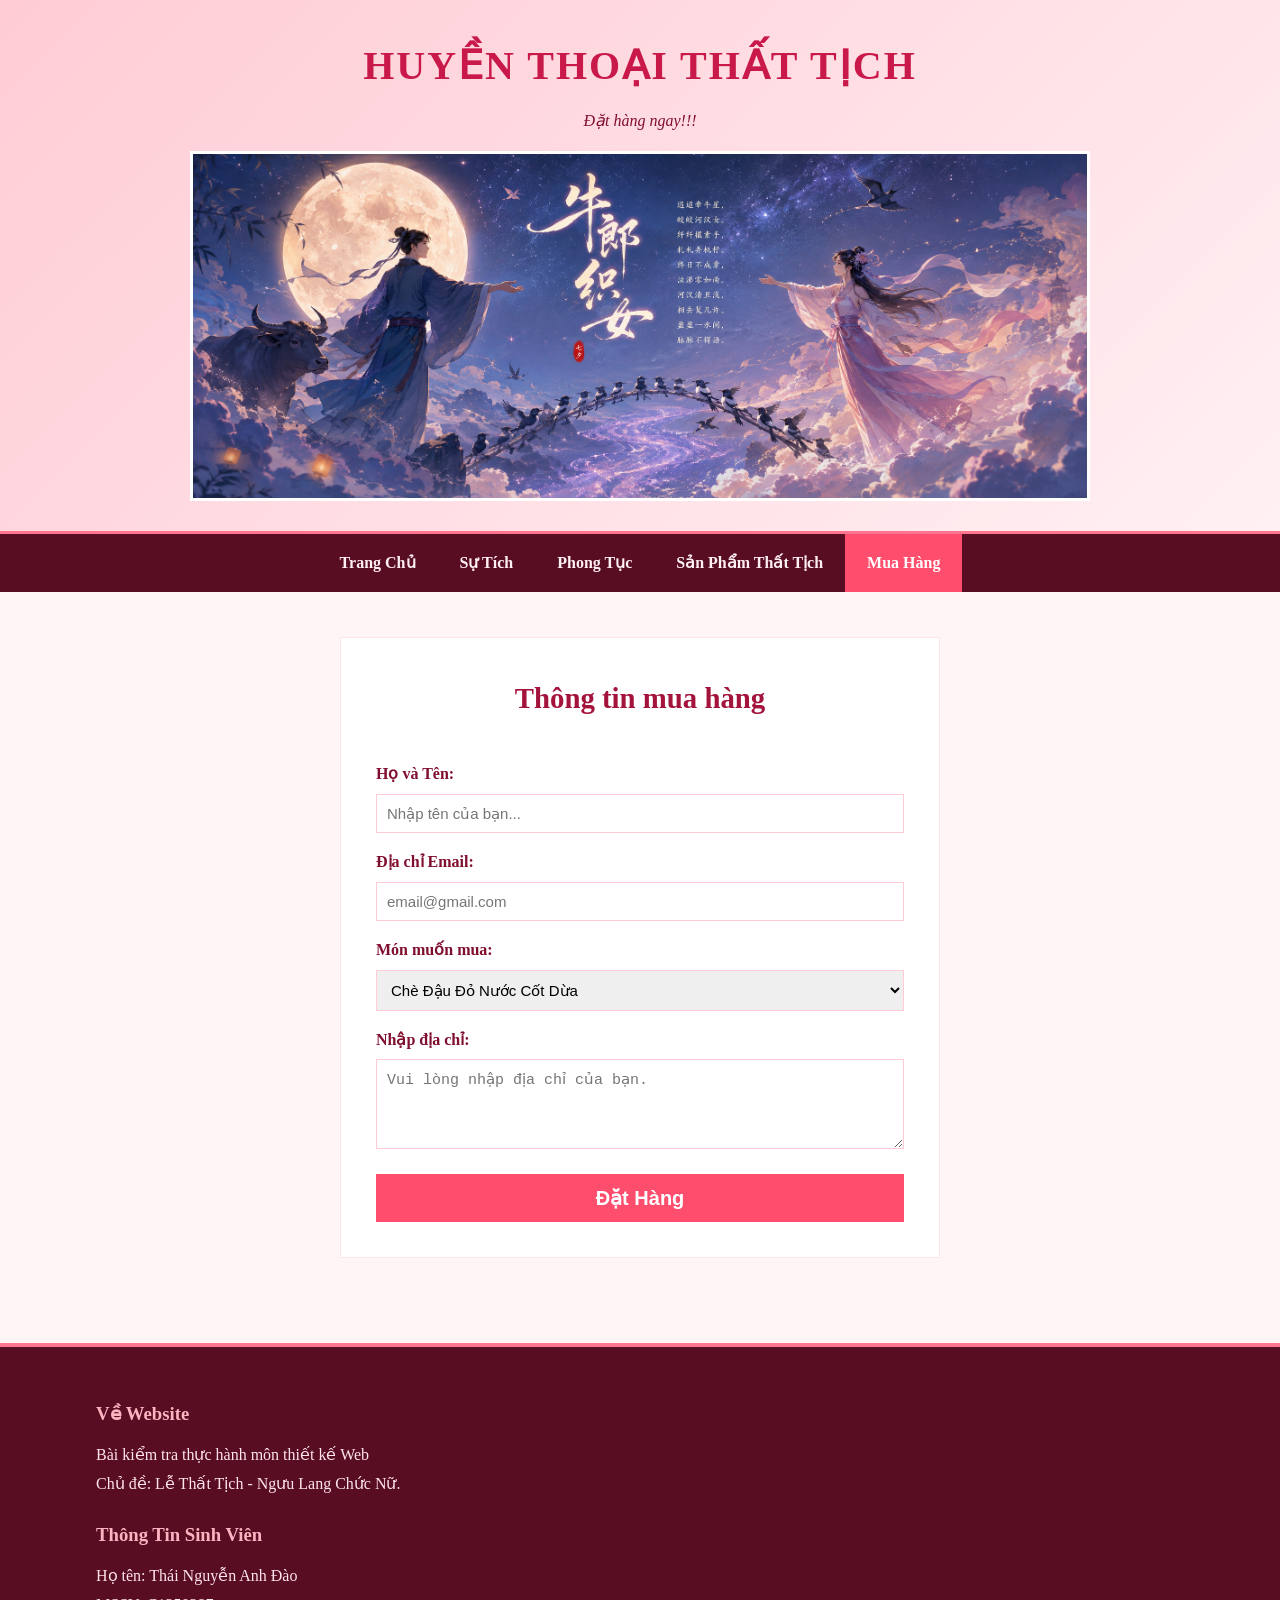
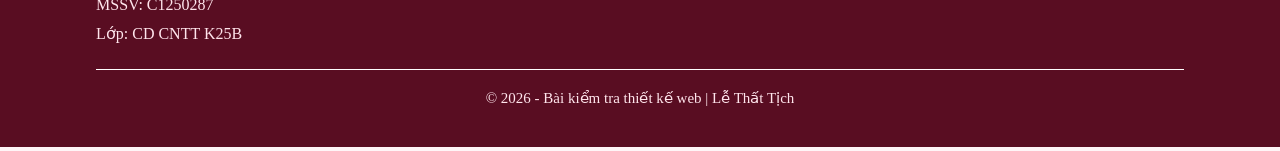
==== webcon/lienhe.html @ 47539c81 "Add files via upload" ====
<!DOCTYPE html>
<html lang="vi">
<head>
    <meta charset="UTF-8">
    <meta name="viewport" content="width=device-width, initial-scale=1.0">
    <title>Gửi Mua Hàng</title>
    <link rel="stylesheet" href="../CSS/1.css">
</head>
<body>

    <header>
        <div class="headertext">
            <h1>HUYỀN THOẠI THẤT TỊCH</h1>
            <p>Đặt hàng ngay!!!</p>
        </div>
        <div class="header1">
            <img src="../images/a1.png" alt="anhthattich" class="headerimg">
        </div>
    </header>

    <nav>
        <ul>
            <li><a href="../index.html">Trang Chủ</a></li>
            <li><a href="sutich.html">Sự Tích</a></li>
            <li><a href="phongtuc.html">Phong Tục</a></li>
            <li><a href="sanpham.html">Sản Phẩm Thất Tịch</a></li>
            <li><a href="lienhe.html" class="active">Mua Hàng</a></li>
        </ul>
    </nav>

    <main class="container">
        <section class="content1 khungform">
            <h2 class="tieude">Thông tin mua hàng</h2>
            <form action="#" method="post">
                <div class="form1">
                    <label for="hoten">Họ và Tên:</label>
                    <input type="text" id="hoten" name="hoten" placeholder="Nhập tên của bạn..." required>
                </div>

                <div class="form1">
                    <label for="email">Địa chỉ Email:</label>
                    <input type="email" id="email" name="email" placeholder="email@gmail.com" required>
                </div>

                <div class="form1">
                    <label for="muahang">Món muốn mua:</label>
                    <select id="muahang" name="muahang">
                        <option value="1">Chè Đậu Đỏ Nước Cốt Dừa</option>
                        <option value="2">Truyện: Ngưu Lang Chức Nữ</option>
                        <option value="3">Vòng Đeo Tay</option>
                        <option value="4">Bánh Nhân Đậu Đỏ</option>
                    </select>
                </div>

                <div class="form1">
                    <label for="noidung">Nhập địa chỉ:</label>
                    <textarea id="noidung" name="noidung" rows="4" placeholder="Vui lòng nhập địa chỉ của bạn."></textarea>
                </div>

                <button type="submit" class="nutgui">Đặt Hàng</button>
            </form>
        </section>
    </main>


    <footer>
        <div class="container">
            <div class="footer1">
                <div>
                    <h3>Về Website</h3>
                    <p>Bài kiểm tra thực hành môn thiết kế Web</p>
                    <p>Chủ đề: Lễ Thất Tịch - Ngưu Lang Chức Nữ.</p>
                </div>
                <div>
                    <h3>Thông Tin Sinh Viên</h3>
                    <p>Họ tên: Thái Nguyễn Anh Đào</p>
                    <p>MSSV: C1250287</p>
                    <p>Lớp: CD CNTT K25B</p>
                </div>
            </div>
            <div class="quyenhan">
                <p>&copy; 2026 - Bài kiểm tra thiết kế web | Lễ Thất Tịch</p>
            </div>
        </div>
    </footer>

</body>
</html>
---- CSS/1.css ----
* {
    margin: 0;
    padding: 0;
    box-sizing: border-box;
}

body {
     font-family: 'Times New Roman', Times, serif;
    line-height: 1.8;
    color: #4a4a4a;
    background-color: #fff5f7;
}

.container {
    width: 85%;
    max-width: 1100px;
    margin: auto;
    padding: 20px 0;
}

header {
    background: linear-gradient(135deg, #ffccd5, #fff0f3);
    text-align: center;
    padding: 30px 20px 20px 20px;
    border-bottom: 3px solid #ff758f;
}

.headertext h1 {
    font-size: 40px;
    color: #c9184a; 
    letter-spacing: 2px;
    margin-bottom: 5px;
}

.headertext p {
    font-size: 17 px;
    font-style: italic;
    color: #800f2f;
    margin-bottom: 15px;
}

.header1 {
    margin-top: 10px;
}

.headerimg {
    width: 100%;
    max-width: 900px;
    max-height: 350px;
    object-fit: cover; 
    border: 3px solid #fff;
}

nav {
    background-color: #590d22;
    position: sticky;
    top: 0;
    z-index: 100;
}

nav ul {
    list-style: none;
    display: flex;
    justify-content: center;
}

nav ul li a {
    display: block;
    color: #fff0f3;
    text-decoration: none;
    padding: 15px 22px;
    font-weight: bold; 
}

nav ul li a:hover,
nav ul li a.active {
    background-color: #ff4d6d;
    color: #ffffff;
}

.content1 {
    background: #ffffff;
    padding: 35px; 
    margin: 25px auto;
    border: 1px solid #ffe5ec;
}

.tieude {
    text-align: center;
    color: #a4133c;
    font-size: 1.8rem;
    margin-bottom: 25px;
    position: relative;
    padding-bottom: 10px;
}

.tieude {
    text-align: center;
    color: #a4133c;
    font-size: 1.8rem;
    margin-bottom: 25px;
}

.thongtin {
    margin-bottom: 25px;
    text-align: justify;
}

.thongtin h3 {
    color: #c9184a;
    margin-bottom: 8px;
}

.thongtin p {
    margin-bottom: 12px;
}

.khungtho {
    background: #ffe5ec;
    border-left: 5px solid #ff4d6d;
    padding: 18px;
    margin: 20px 0;
    font-style: italic;
    text-align: center;
    color: #590d22;
}

.video1 {
    width: 100%;
    max-width: 480px;
    margin: 20px auto;
    text-align: center;
}

.video1 img {
    width: 100%;
    height: auto; 
    border: 2px solid #ffccd5; 
}


.danhsachsanpham {
    display: flex; 
    gap: 20px;
    margin-top: 20px;
}

.themon {
    background: #ffffff;
    border: 1px solid #ffccd5; 
    text-align: center;
}

.themon img {
    width: 100%;
    height: 180px;
    object-fit: cover;
}

.themonbody {
    padding: 15px;
}

.themonbody h3 {
    color: #c9184a;
    margin-bottom: 5px;
    font-size: 17 px;
}

.giamon {
    color: #ff4d6d;
    font-weight: bold;
    font-size: 17 px;
    margin: 8px 0;
}

.nutmua {
    display: inline-block;
    padding: 8px 18px;
    background-color: #ff4d6d;
    color: #fff;
    text-decoration: none; 
    font-size: 20px;
    font-weight: bold; 
}

.nutmua:hover {
    background-color: #c9184a;
} 

.khungform {
    max-width: 600px; 
}

.form1 {
    margin-bottom: 15px;
}

.form1 label {
    display: block;
    font-weight: bold;
    color: #800f2f;
    margin-bottom: 5px;
}

.form1 input,
.form1 textarea,
.form1 select {
    width: 100%;
    padding: 10px;
    border: 1px solid #ffccd5; 
    font-size: 15px;
    outline: 0;
}

.form1 input:focus,
.form1 textarea:focus,
.form1 select:focus {
    border-color: #ff4d6d;
}

.nutgui {
    display: block;
    width: 100%;
    padding: 12px;
    background-color: #ff4d6d;
    color: #fff;
    border: 0; 
    font-size: 20px;
    font-weight: bold; 
}

.nutgui:hover {
    background-color: #c9184a;
}

footer {
    background-color: #590d22;
    color: #ffe5ec;
    padding: 30px 0 15px 0;
    border-top: 4px solid #ff758f;
    margin-top: 40px;
}

.footer1 {
    display: grid;
     gap: 20px;
}

.footer1 h3 {
    color: #ffb3c1;
    margin-bottom: 10px;
}

.quyenhan {
    text-align: center;
    border-top: 1px solid  #FFFFFF;
    padding-top: 15px;
    margin-top: 20px;
    font-size: 15px;
}
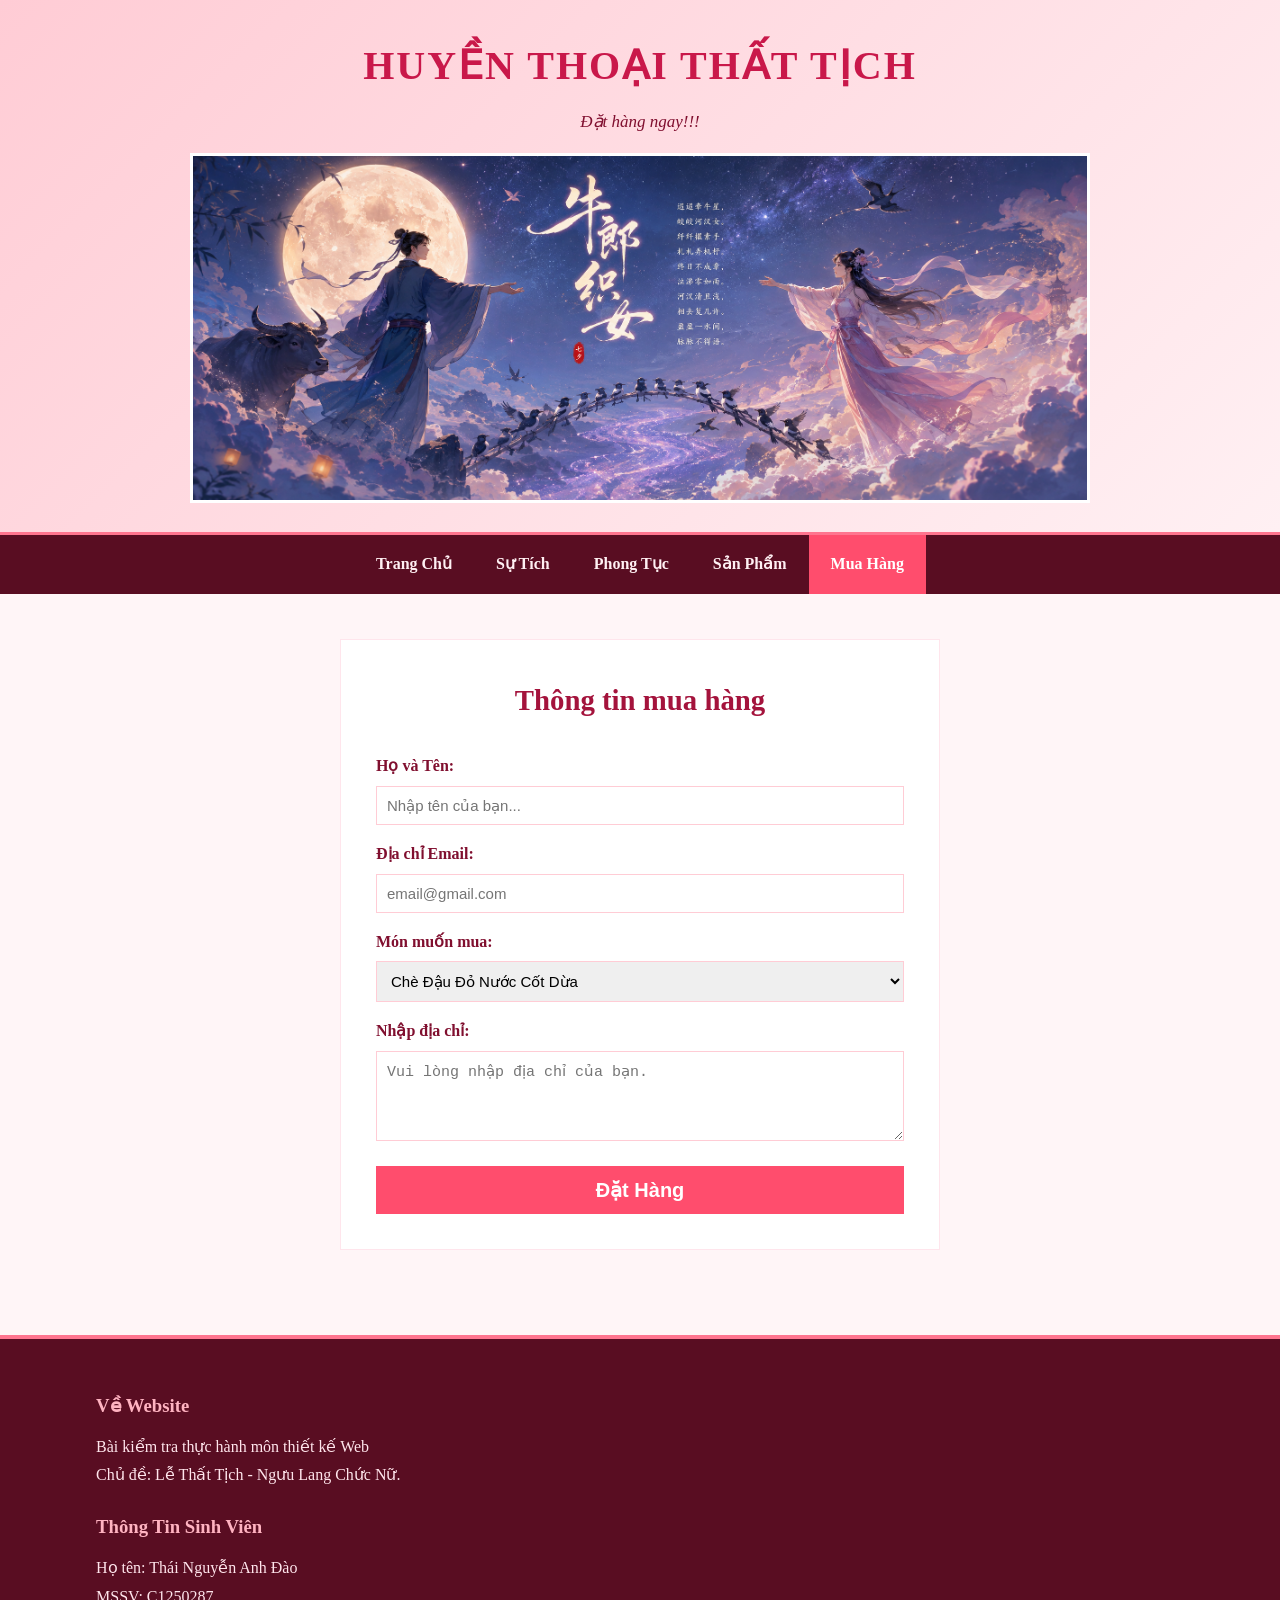
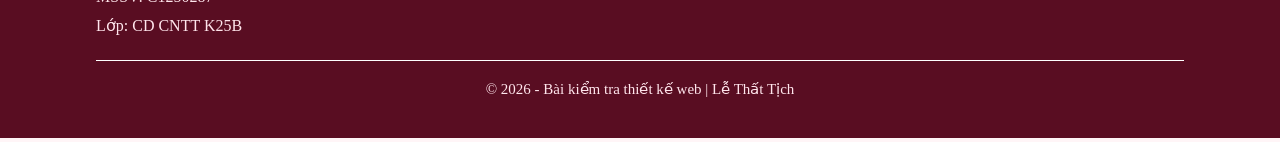
==== commit 8506e80c: "Add files via upload" ====
--- a/webcon/lienhe.html
+++ b/webcon/lienhe.html
@@ -18,16 +18,15 @@
         </div>
     </header>
 
-    <nav>
+<nav>
         <ul>
-            <li><a href="../index.html">Trang Chủ</a></li>
-            <li><a href="sutich.html">Sự Tích</a></li>
-            <li><a href="phongtuc.html">Phong Tục</a></li>
-            <li><a href="sanpham.html">Sản Phẩm Thất Tịch</a></li>
-            <li><a href="lienhe.html" class="active">Mua Hàng</a></li>
+            <li><a href="../index.html" target="_blank">Trang Chủ</a></li>
+            <li><a href="sutich.html" target="_blank">Sự Tích</a></li>
+            <li><a href="phongtuc.html" target="_blank">Phong Tục</a></li>
+            <li><a href="sanpham.html" target="_blank">Sản Phẩm</a></li>
+            <li><a href="lienhe.html" target="_blank" class="active">Mua Hàng</a></li>
         </ul>
     </nav>
-
     <main class="container">
         <section class="content1 khungform">
             <h2 class="tieude">Thông tin mua hàng</h2>
--- a/CSS/1.css
+++ b/CSS/1.css
@@ -5,7 +5,7 @@
 }
 
 body {
-     font-family: 'Times New Roman', Times, serif;
+    font-family: 'Times New Roman', Times, serif;
     line-height: 1.8;
     color: #4a4a4a;
     background-color: #fff5f7;
@@ -33,7 +33,7 @@
 }
 
 .headertext p {
-    font-size: 17 px;
+    font-size: 17px;
     font-style: italic;
     color: #800f2f;
     margin-bottom: 15px;
@@ -90,15 +90,6 @@
     color: #a4133c;
     font-size: 1.8rem;
     margin-bottom: 25px;
-    position: relative;
-    padding-bottom: 10px;
-}
-
-.tieude {
-    text-align: center;
-    color: #a4133c;
-    font-size: 1.8rem;
-    margin-bottom: 25px;
 }
 
 .thongtin {
@@ -135,9 +126,8 @@
 .video1 img {
     width: 100%;
     height: auto; 
-    border: 2px solid #ffccd5; 
-}
-
+    border: 2px solid #ffccd5;
+}
 
 .danhsachsanpham {
     display: flex; 
@@ -146,9 +136,19 @@
 }
 
 .themon {
+    width: 23%;
     background: #ffffff;
     border: 1px solid #ffccd5; 
     text-align: center;
+    display: flex;
+    flex-direction: column;
+    justify-content: space-between;
+    transition: 0.3s; 
+}
+
+.themon:hover {
+    transform: scale(1.03); 
+    box-shadow: 0 4px 10px rgba(201, 24, 74, 0.15); 
 }
 
 .themon img {
@@ -159,18 +159,22 @@
 
 .themonbody {
     padding: 15px;
+    display: flex;
+    flex-direction: column;
+    flex-grow: 1;
+    justify-content: space-between;
 }
 
 .themonbody h3 {
     color: #c9184a;
     margin-bottom: 5px;
-    font-size: 17 px;
+    font-size: 17px;
 }
 
 .giamon {
     color: #ff4d6d;
     font-weight: bold;
-    font-size: 17 px;
+    font-size: 17px;
     margin: 8px 0;
 }
 
@@ -180,12 +184,14 @@
     background-color: #ff4d6d;
     color: #fff;
     text-decoration: none; 
-    font-size: 20px;
+    font-size: 18px;
     font-weight: bold; 
+    transition: 0.3s;
 }
 
 .nutmua:hover {
     background-color: #c9184a;
+    transform: translateY(-3px);
 } 
 
 .khungform {
@@ -228,10 +234,12 @@
     border: 0; 
     font-size: 20px;
     font-weight: bold; 
+    transition: 0.3s;
 }
 
 .nutgui:hover {
     background-color: #c9184a;
+    transform: translateY(-3px);
 }
 
 footer {
@@ -244,7 +252,7 @@
 
 .footer1 {
     display: grid;
-     gap: 20px;
+    gap: 20px;
 }
 
 .footer1 h3 {
@@ -254,7 +262,7 @@
 
 .quyenhan {
     text-align: center;
-    border-top: 1px solid  #FFFFFF;
+    border-top: 1px solid #FFFFFF;
     padding-top: 15px;
     margin-top: 20px;
     font-size: 15px;
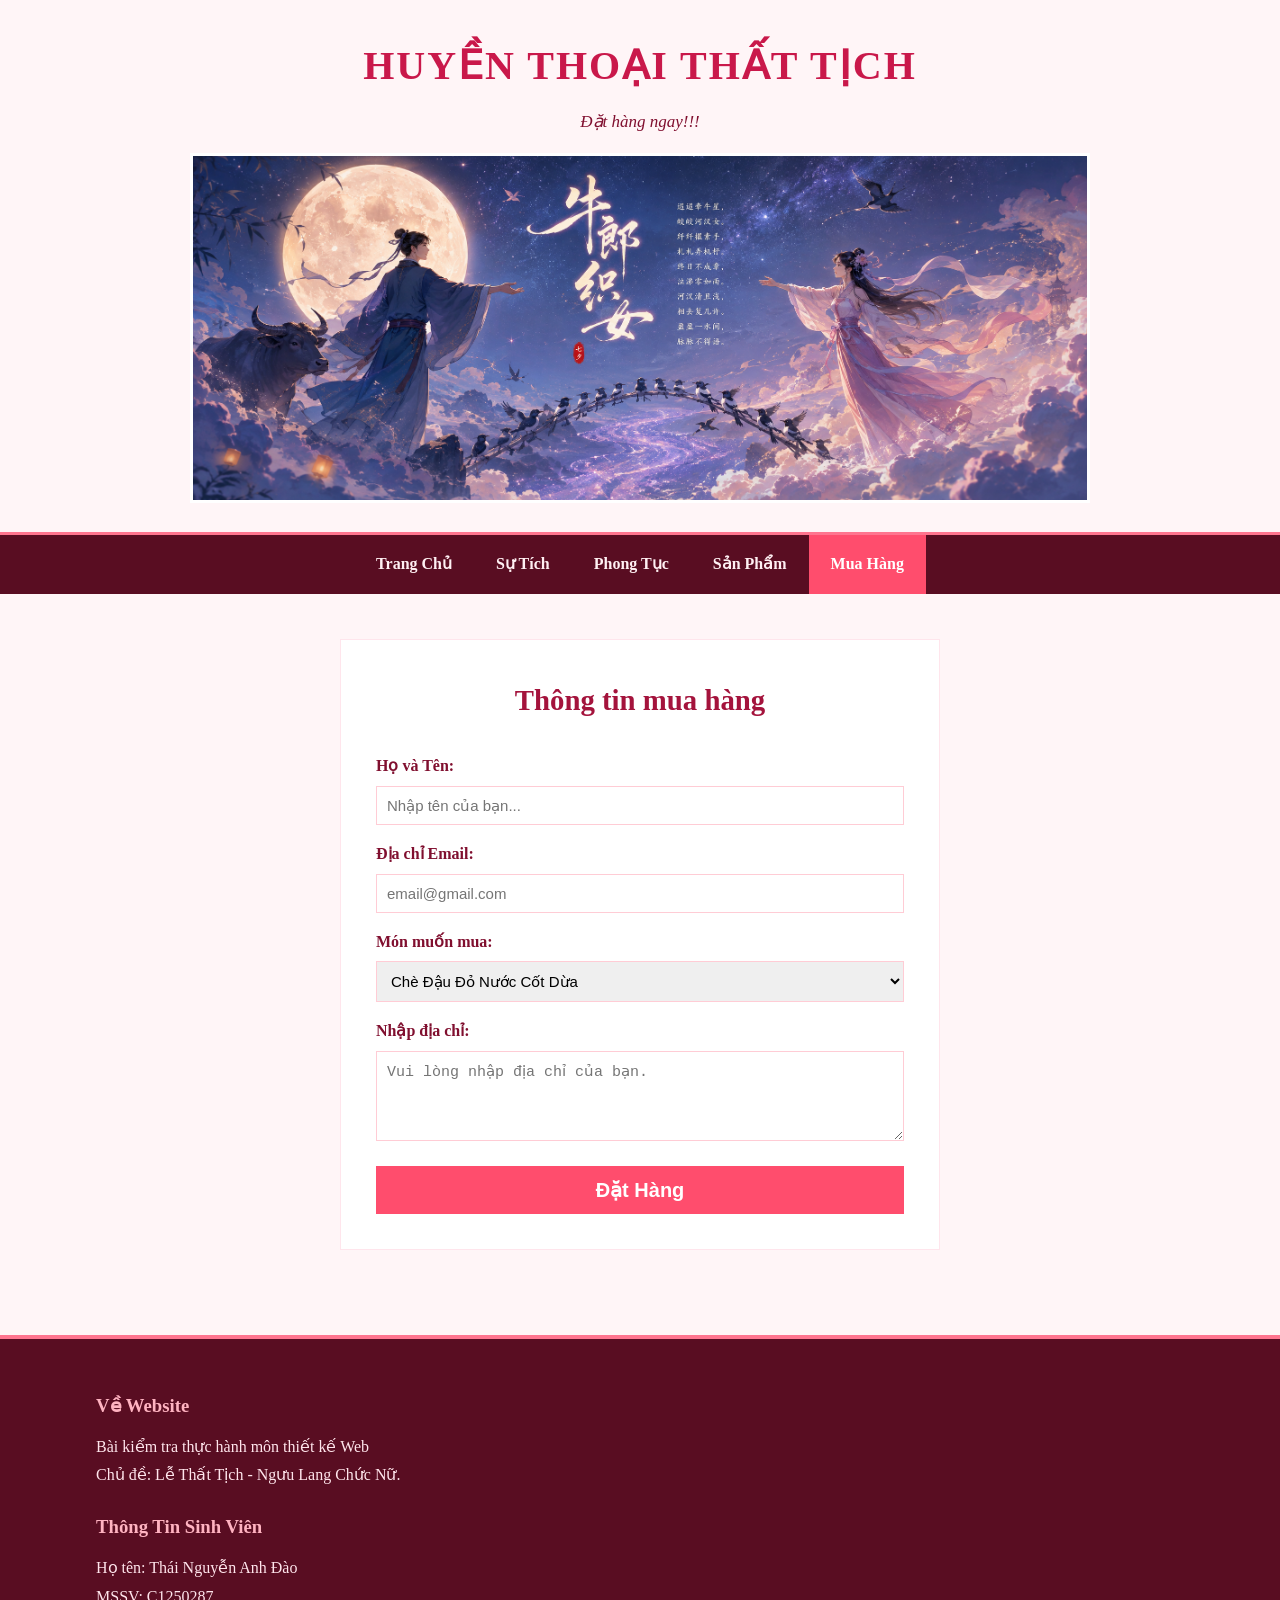
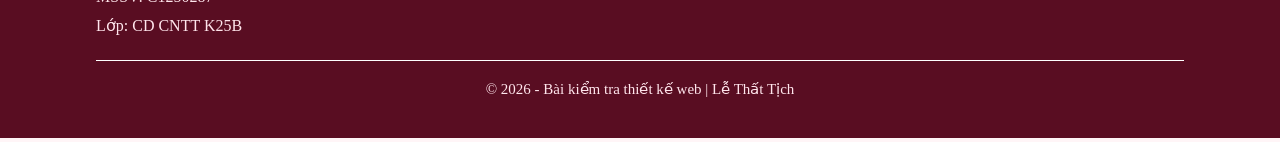
==== commit c8979465: "Update lienhe.html" ====
--- a/webcon/lienhe.html
+++ b/webcon/lienhe.html
@@ -20,7 +20,7 @@
 
 <nav>
         <ul>
-            <li><a href="../index.html" target="_blank">Trang Chủ</a></li>
+            <li><a href="../index.html">Trang Chủ</a></li>
             <li><a href="sutich.html" target="_blank">Sự Tích</a></li>
             <li><a href="phongtuc.html" target="_blank">Phong Tục</a></li>
             <li><a href="sanpham.html" target="_blank">Sản Phẩm</a></li>
@@ -84,4 +84,4 @@
     </footer>
 
 </body>
-</html>+</html>
--- a/CSS/1.css
+++ b/CSS/1.css
@@ -18,8 +18,7 @@
     padding: 20px 0;
 }
 
-header {
-    background: linear-gradient(135deg, #ffccd5, #fff0f3);
+header { 
     text-align: center;
     padding: 30px 20px 20px 20px;
     border-bottom: 3px solid #ff758f;
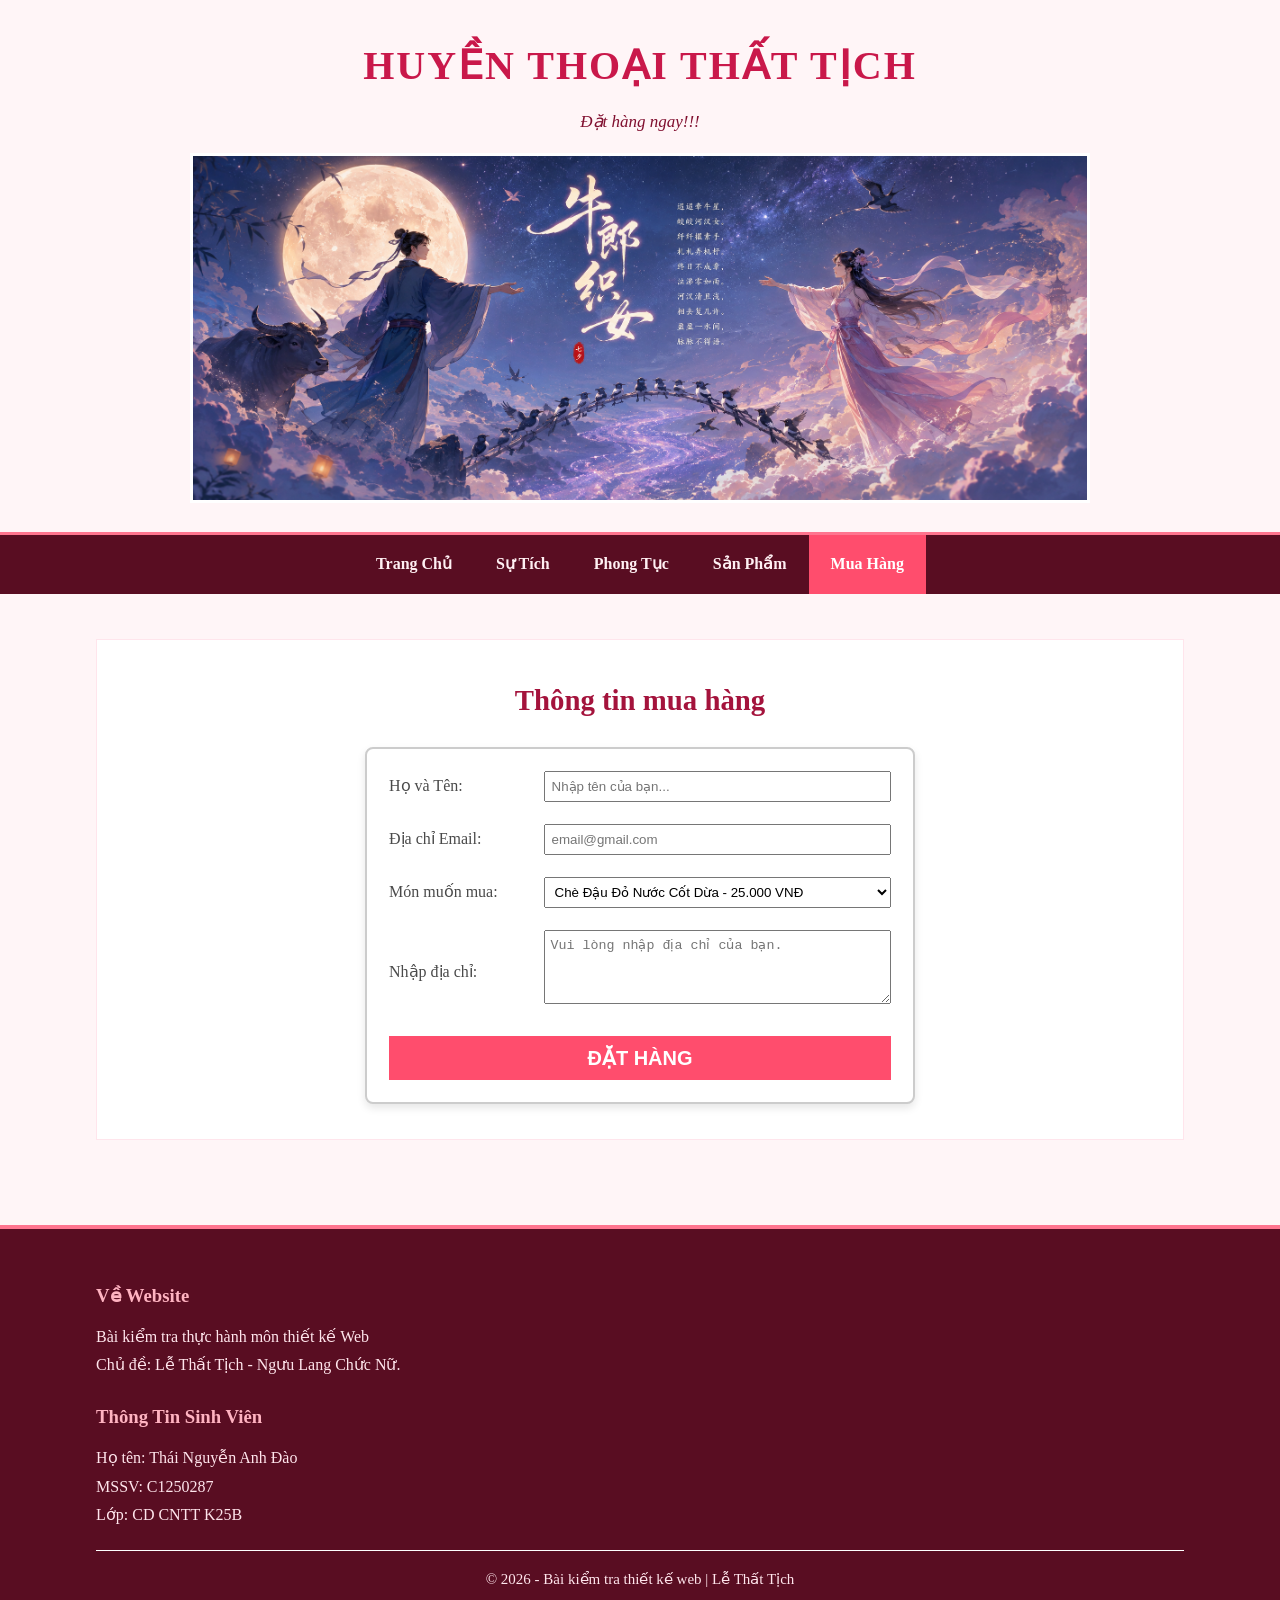
==== commit 93cac30e: "Update lienhe.html" ====
--- a/webcon/lienhe.html
+++ b/webcon/lienhe.html
@@ -5,6 +5,29 @@
     <meta name="viewport" content="width=device-width, initial-scale=1.0">
     <title>Gửi Mua Hàng</title>
     <link rel="stylesheet" href="../CSS/1.css">
+    <style>
+        table {
+            margin: 0 auto;
+            text-align: left;
+            border: 2px solid #ccc;
+            background-color: #fff;
+            width: 550px;
+            padding: 10px;
+            border-radius: 8px;
+            box-shadow: 0 4px 8px rgba(0,0,0,0.1);
+        }
+        table tr td {
+            padding: 10px;
+        }
+        table input[type="text"],
+        table input[type="email"],
+        table select,
+        table textarea {
+            width: 100%;
+            padding: 6px;
+            box-sizing: border-box;
+        }
+    </style>
 </head>
 <body>
 
@@ -18,7 +41,7 @@
         </div>
     </header>
 
-<nav>
+    <nav>
         <ul>
             <li><a href="../index.html">Trang Chủ</a></li>
             <li><a href="sutich.html" target="_blank">Sự Tích</a></li>
@@ -27,40 +50,44 @@
             <li><a href="lienhe.html" target="_blank" class="active">Mua Hàng</a></li>
         </ul>
     </nav>
+
     <main class="container">
-        <section class="content1 khungform">
-            <h2 class="tieude">Thông tin mua hàng</h2>
+        <section class="content1">
+            <h2 class="tieude" style="text-align: center; margin-bottom: 20px;">Thông tin mua hàng</h2>
             <form action="#" method="post">
-                <div class="form1">
-                    <label for="hoten">Họ và Tên:</label>
-                    <input type="text" id="hoten" name="hoten" placeholder="Nhập tên của bạn..." required>
-                </div>
-
-                <div class="form1">
-                    <label for="email">Địa chỉ Email:</label>
-                    <input type="email" id="email" name="email" placeholder="email@gmail.com" required>
-                </div>
-
-                <div class="form1">
-                    <label for="muahang">Món muốn mua:</label>
-                    <select id="muahang" name="muahang">
-                        <option value="1">Chè Đậu Đỏ Nước Cốt Dừa</option>
-                        <option value="2">Truyện: Ngưu Lang Chức Nữ</option>
-                        <option value="3">Vòng Đeo Tay</option>
-                        <option value="4">Bánh Nhân Đậu Đỏ</option>
-                    </select>
-                </div>
-
-                <div class="form1">
-                    <label for="noidung">Nhập địa chỉ:</label>
-                    <textarea id="noidung" name="noidung" rows="4" placeholder="Vui lòng nhập địa chỉ của bạn."></textarea>
-                </div>
-
-                <button type="submit" class="nutgui">Đặt Hàng</button>
+                <table>
+                    <tr>
+                        <td>Họ và Tên:</td>
+                        <td><input type="text" name="hoten" placeholder="Nhập tên của bạn..." required size="25"></td>
+                    </tr>
+                    <tr>
+                        <td>Địa chỉ Email:</td>
+                        <td><input type="email" name="email" placeholder="email@gmail.com" required size="25"></td>
+                    </tr>
+                    <tr>
+                        <td>Món muốn mua:</td>
+                        <td>
+                            <select name="muahang">
+                                <option value="1">Chè Đậu Đỏ Nước Cốt Dừa - 25.000 VNĐ</option>
+                                <option value="2">Truyện: Ngưu Lang Chức Nữ - 16.000 VNĐ</option>
+                                <option value="3">Vòng Đeo Tay - 49.000 VNĐ</option>
+                                <option value="4">Bánh Nhân Đậu Đỏ - 60.000 VNĐ</option>
+                            </select>
+                        </td>
+                    </tr>
+                    <tr>
+                        <td>Nhập địa chỉ:</td>
+                        <td><textarea name="noidung" rows="4" cols="25" placeholder="Vui lòng nhập địa chỉ của bạn."></textarea></td>
+                    </tr>
+                    <tr>
+                        <td colspan="2" style="text-align: center;">
+                            <input type="button" value="ĐẶT HÀNG" class="nutgui" onclick="alert('CẢM ƠN BẠN ĐÃ MUA ỦNG HỘ SẢN PHẨM')" style="padding: 10px 20px; cursor: pointer;">
+                        </td>
+                    </tr>
+                </table>
             </form>
         </section>
     </main>
-
 
     <footer>
         <div class="container">
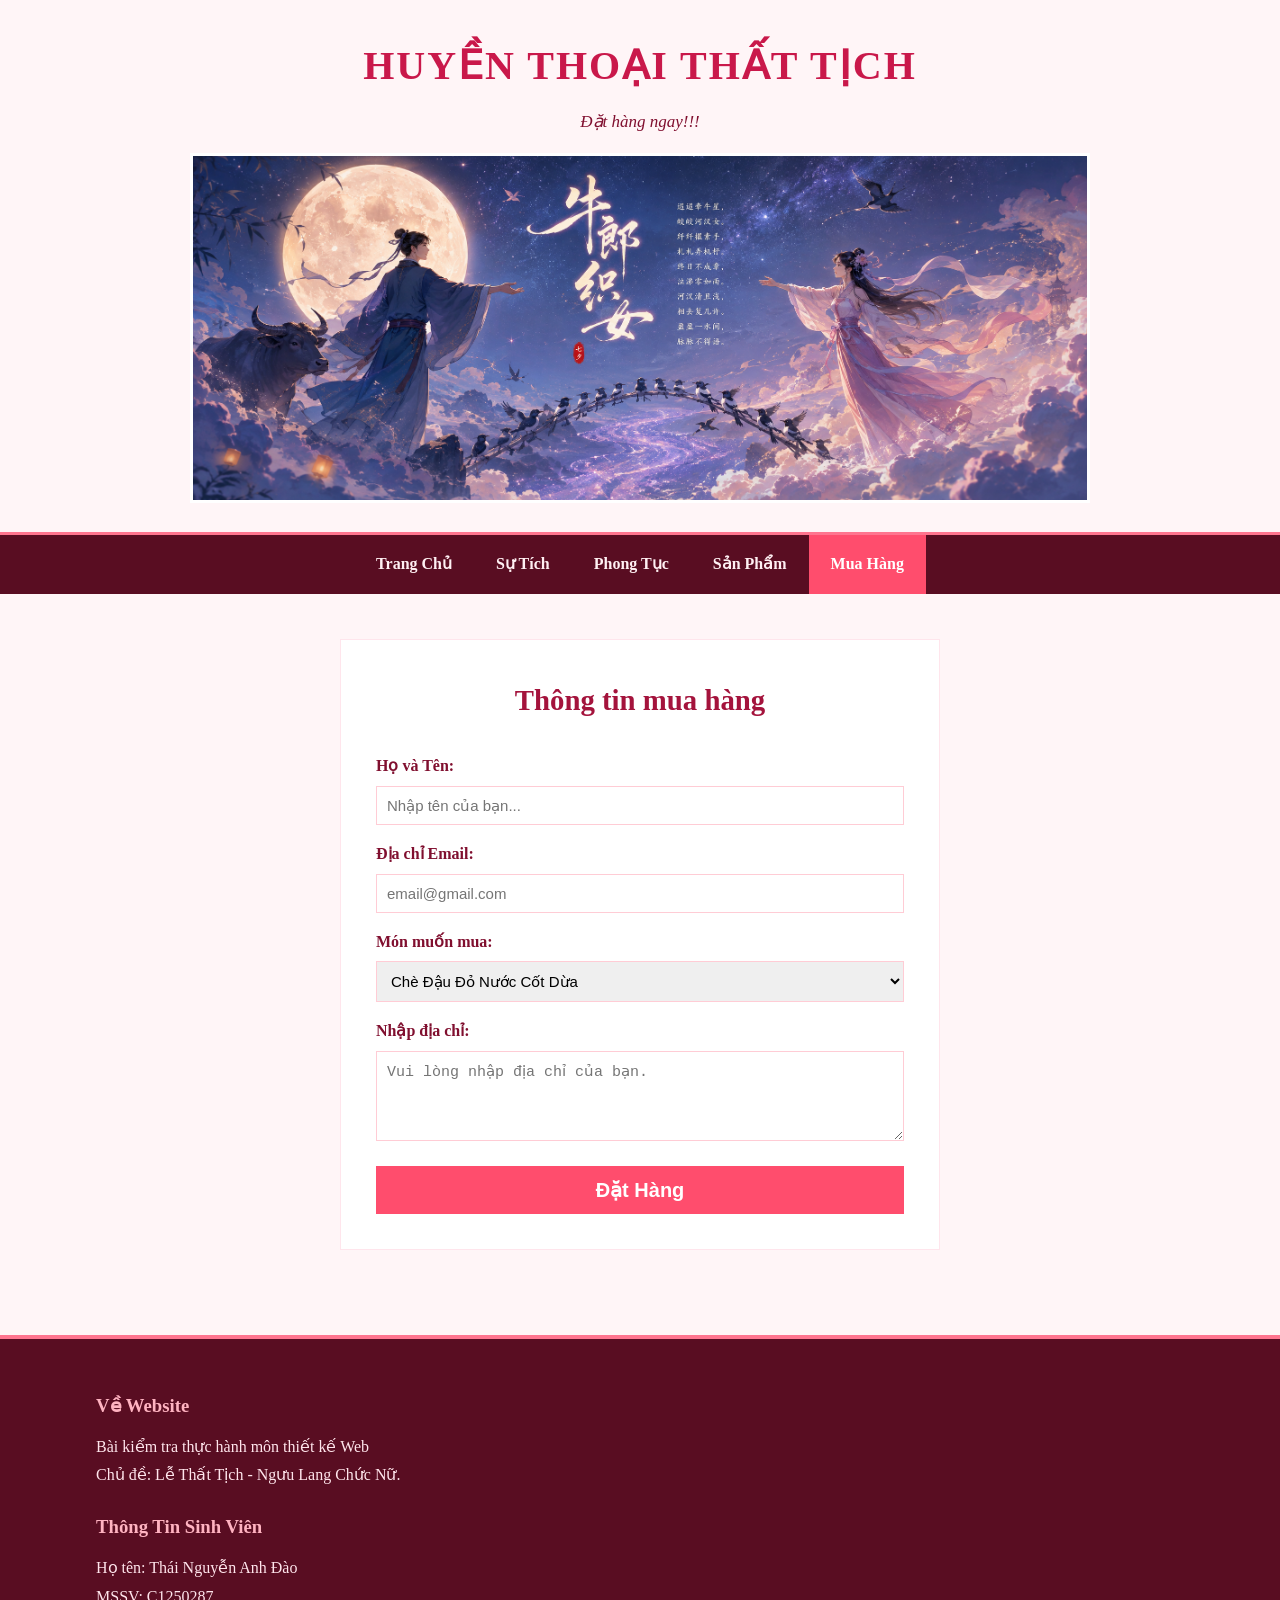
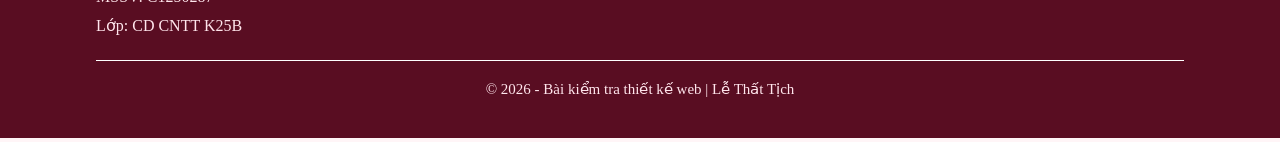
==== commit be3a8d24: "Update lienhe.html" ====
--- a/webcon/lienhe.html
+++ b/webcon/lienhe.html
@@ -5,29 +5,6 @@
     <meta name="viewport" content="width=device-width, initial-scale=1.0">
     <title>Gửi Mua Hàng</title>
     <link rel="stylesheet" href="../CSS/1.css">
-    <style>
-        table {
-            margin: 0 auto;
-            text-align: left;
-            border: 2px solid #ccc;
-            background-color: #fff;
-            width: 550px;
-            padding: 10px;
-            border-radius: 8px;
-            box-shadow: 0 4px 8px rgba(0,0,0,0.1);
-        }
-        table tr td {
-            padding: 10px;
-        }
-        table input[type="text"],
-        table input[type="email"],
-        table select,
-        table textarea {
-            width: 100%;
-            padding: 6px;
-            box-sizing: border-box;
-        }
-    </style>
 </head>
 <body>
 
@@ -41,7 +18,7 @@
         </div>
     </header>
 
-    <nav>
+<nav>
         <ul>
             <li><a href="../index.html">Trang Chủ</a></li>
             <li><a href="sutich.html" target="_blank">Sự Tích</a></li>
@@ -50,44 +27,40 @@
             <li><a href="lienhe.html" target="_blank" class="active">Mua Hàng</a></li>
         </ul>
     </nav>
+    <main class="container">
+        <section class="content1 khungform">
+            <h2 class="tieude">Thông tin mua hàng</h2>
+            <form action="#" method="post">
+                <div class="form1">
+                    <label for="hoten">Họ và Tên:</label>
+                    <input type="text" id="hoten" name="hoten" placeholder="Nhập tên của bạn..." required>
+                </div>
 
-    <main class="container">
-        <section class="content1">
-            <h2 class="tieude" style="text-align: center; margin-bottom: 20px;">Thông tin mua hàng</h2>
-            <form action="#" method="post">
-                <table>
-                    <tr>
-                        <td>Họ và Tên:</td>
-                        <td><input type="text" name="hoten" placeholder="Nhập tên của bạn..." required size="25"></td>
-                    </tr>
-                    <tr>
-                        <td>Địa chỉ Email:</td>
-                        <td><input type="email" name="email" placeholder="email@gmail.com" required size="25"></td>
-                    </tr>
-                    <tr>
-                        <td>Món muốn mua:</td>
-                        <td>
-                            <select name="muahang">
-                                <option value="1">Chè Đậu Đỏ Nước Cốt Dừa - 25.000 VNĐ</option>
-                                <option value="2">Truyện: Ngưu Lang Chức Nữ - 16.000 VNĐ</option>
-                                <option value="3">Vòng Đeo Tay - 49.000 VNĐ</option>
-                                <option value="4">Bánh Nhân Đậu Đỏ - 60.000 VNĐ</option>
-                            </select>
-                        </td>
-                    </tr>
-                    <tr>
-                        <td>Nhập địa chỉ:</td>
-                        <td><textarea name="noidung" rows="4" cols="25" placeholder="Vui lòng nhập địa chỉ của bạn."></textarea></td>
-                    </tr>
-                    <tr>
-                        <td colspan="2" style="text-align: center;">
-                            <input type="button" value="ĐẶT HÀNG" class="nutgui" onclick="alert('CẢM ƠN BẠN ĐÃ MUA ỦNG HỘ SẢN PHẨM')" style="padding: 10px 20px; cursor: pointer;">
-                        </td>
-                    </tr>
-                </table>
+                <div class="form1">
+                    <label for="email">Địa chỉ Email:</label>
+                    <input type="email" id="email" name="email" placeholder="email@gmail.com" required>
+                </div>
+
+                <div class="form1">
+                    <label for="muahang">Món muốn mua:</label>
+                    <select id="muahang" name="muahang">
+                        <option value="1">Chè Đậu Đỏ Nước Cốt Dừa</option>
+                        <option value="2">Truyện: Ngưu Lang Chức Nữ</option>
+                        <option value="3">Vòng Đeo Tay</option>
+                        <option value="4">Bánh Nhân Đậu Đỏ</option>
+                    </select>
+                </div>
+
+                <div class="form1">
+                    <label for="noidung">Nhập địa chỉ:</label>
+                    <textarea id="noidung" name="noidung" rows="4" placeholder="Vui lòng nhập địa chỉ của bạn."></textarea>
+                </div>
+
+                <button type="submit" class="nutgui">Đặt Hàng</button>
             </form>
         </section>
     </main>
+
 
     <footer>
         <div class="container">
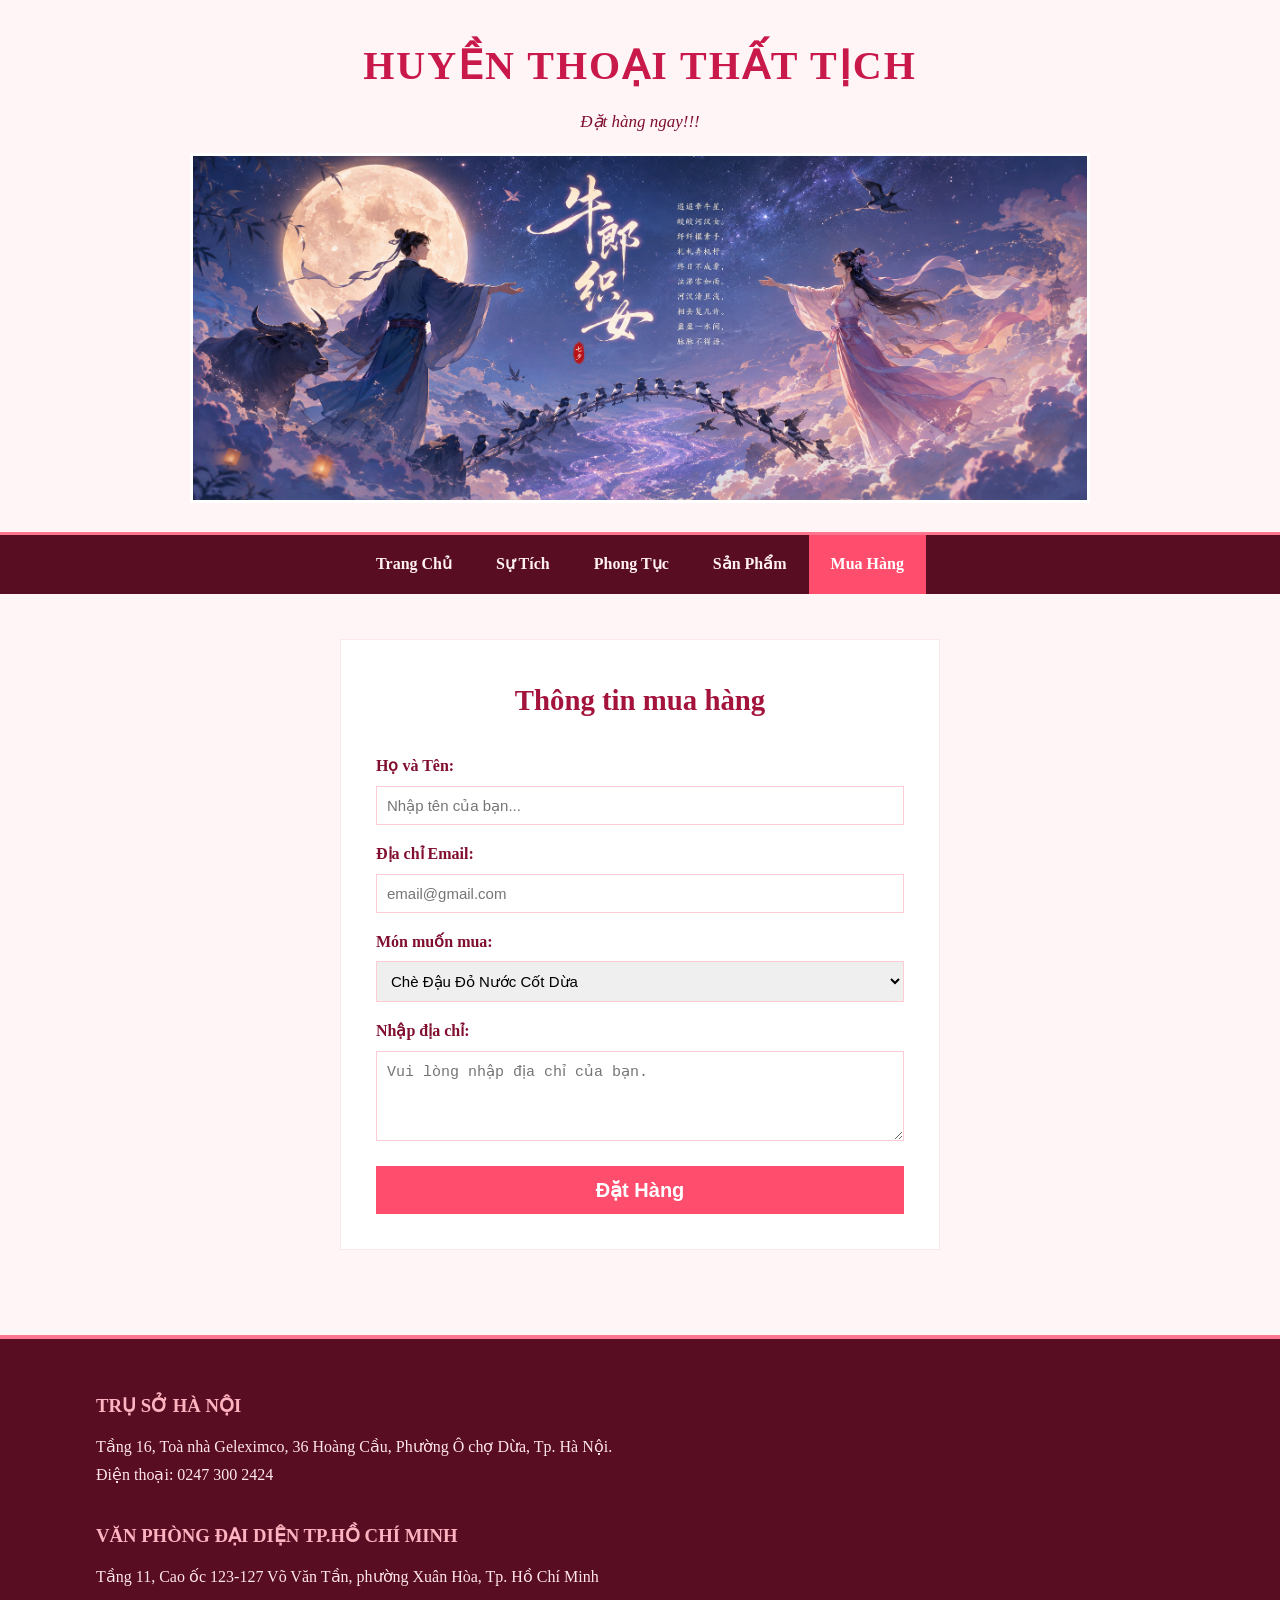
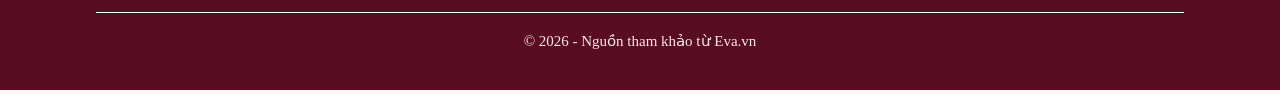
==== commit d1b68156: "Update lienhe.html" ====
--- a/webcon/lienhe.html
+++ b/webcon/lienhe.html
@@ -61,27 +61,25 @@
         </section>
     </main>
 
-
-    <footer>
+ 
+       <footer>
         <div class="container">
             <div class="footer1">
                 <div>
-                    <h3>Về Website</h3>
-                    <p>Bài kiểm tra thực hành môn thiết kế Web</p>
-                    <p>Chủ đề: Lễ Thất Tịch - Ngưu Lang Chức Nữ.</p>
-                </div>
-                <div>
-                    <h3>Thông Tin Sinh Viên</h3>
-                    <p>Họ tên: Thái Nguyễn Anh Đào</p>
-                    <p>MSSV: C1250287</p>
-                    <p>Lớp: CD CNTT K25B</p>
-                </div>
+                    <h3>TRỤ SỞ HÀ NỘI</h3>
+                    <p>Tầng 16, Toà nhà Geleximco, 36 Hoàng Cầu, Phường Ô chợ Dừa, Tp. Hà Nội.</p>
+                    <p>Điện thoại: 0247 300 2424</p>
+                    <br>
+                    <h3>VĂN PHÒNG ĐẠI DIỆN TP.HỒ CHÍ MINH</h3>
+                    <p>Tầng 11, Cao ốc 123-127 Võ Văn Tần, phường Xuân Hòa, Tp. Hồ Chí Minh</p>
+                </div> 
             </div>
             <div class="quyenhan">
-                <p>&copy; 2026 - Bài kiểm tra thiết kế web | Lễ Thất Tịch</p>
+                <p>&copy; 2026 - Nguồn tham khảo từ Eva.vn</p>
             </div>
         </div>
     </footer>
 
+
 </body>
 </html>
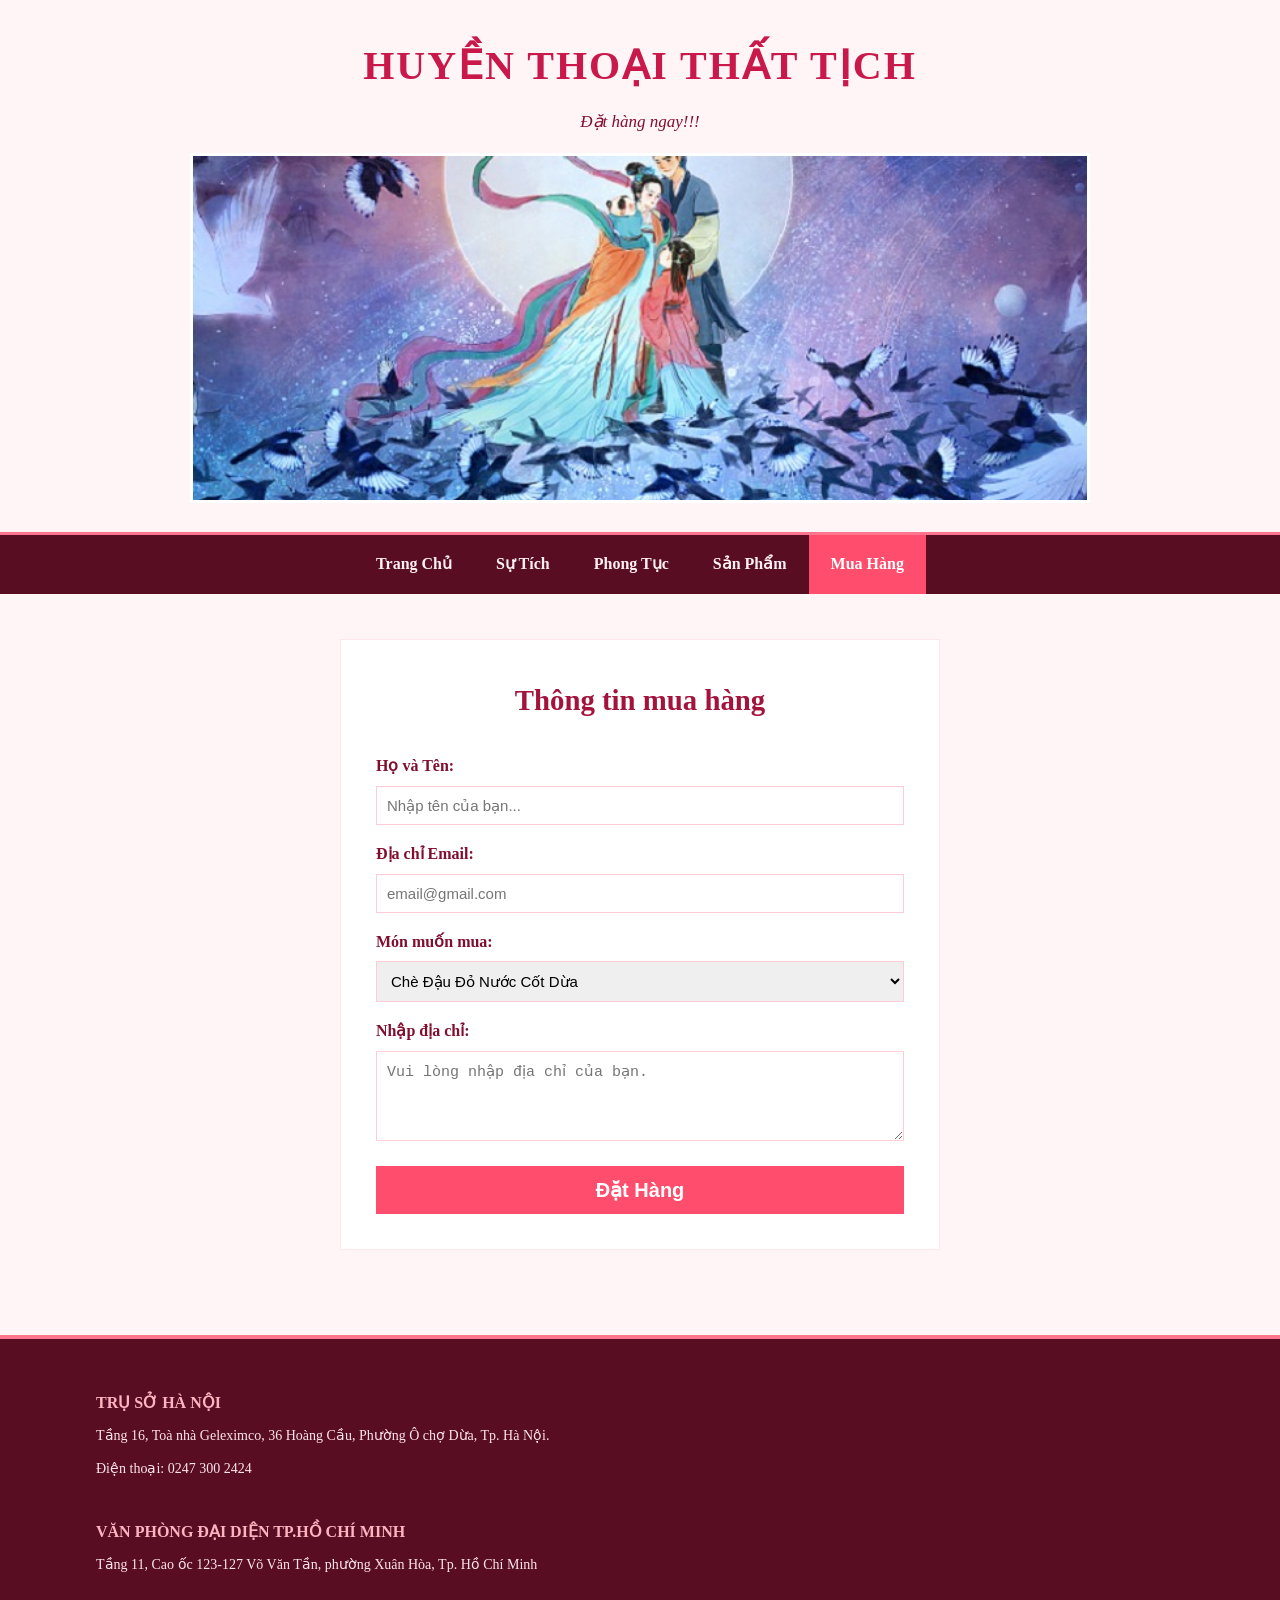
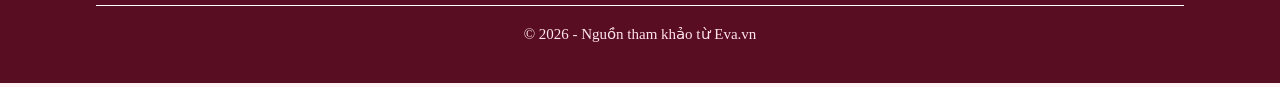
==== commit c6b5ce45: "Add files via upload" ====
--- a/webcon/lienhe.html
+++ b/webcon/lienhe.html
@@ -14,7 +14,7 @@
             <p>Đặt hàng ngay!!!</p>
         </div>
         <div class="header1">
-            <img src="../images/a1.png" alt="anhthattich" class="headerimg">
+            <img src="../images/a1.jpg" alt="anhthattich" class="headerimg">
         </div>
     </header>
 
@@ -61,8 +61,8 @@
         </section>
     </main>
 
- 
-       <footer>
+
+<footer>
         <div class="container">
             <div class="footer1">
                 <div>
@@ -79,7 +79,5 @@
             </div>
         </div>
     </footer>
-
-
 </body>
-</html>
+</html>
--- a/CSS/1.css
+++ b/CSS/1.css
@@ -250,13 +250,20 @@
 }
 
 .footer1 {
-    display: grid;
-    gap: 20px;
+    display: flex;
+    justify-content: space-between;
+    gap: 30px;
 }
 
 .footer1 h3 {
     color: #ffb3c1;
-    margin-bottom: 10px;
+    margin-bottom: 5px;
+    font-size: 16px;
+}
+
+.footer1 p {
+    margin-bottom: 8px;
+    font-size: 14px;
 }
 
 .quyenhan {
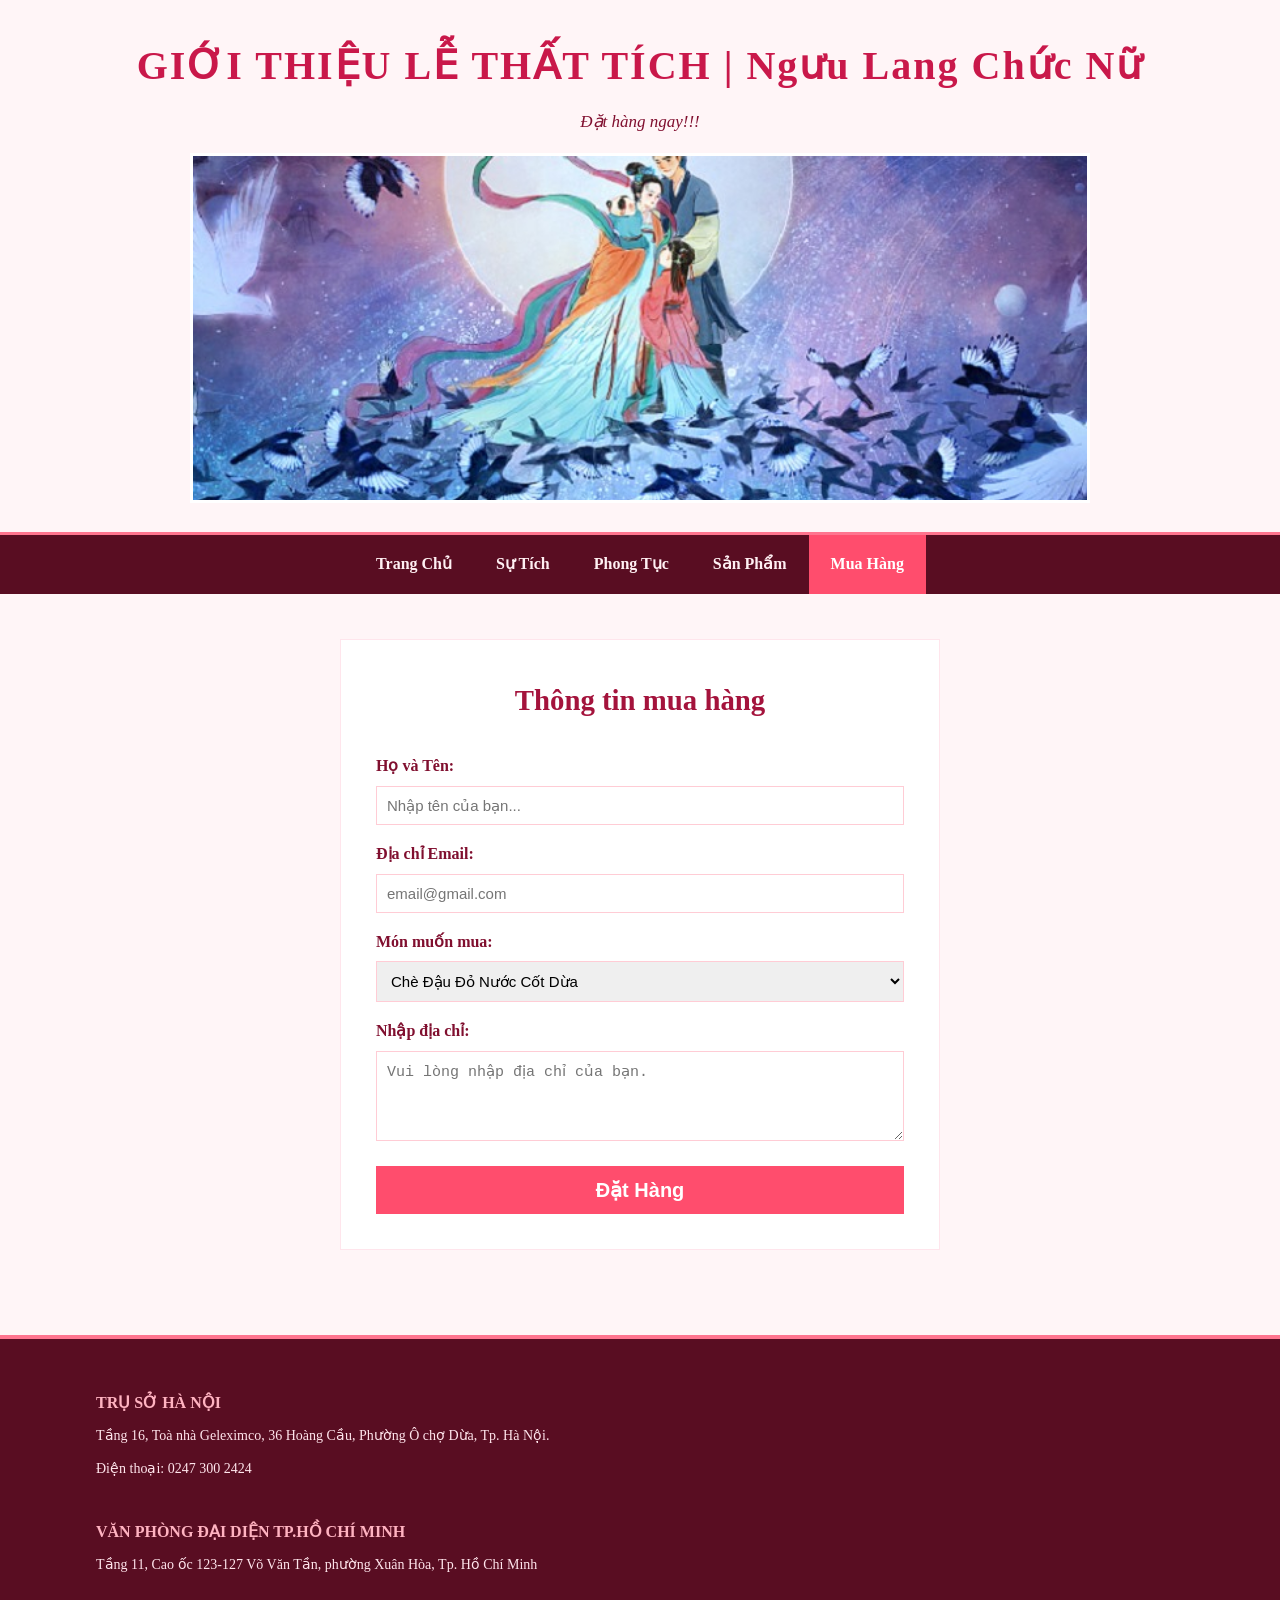
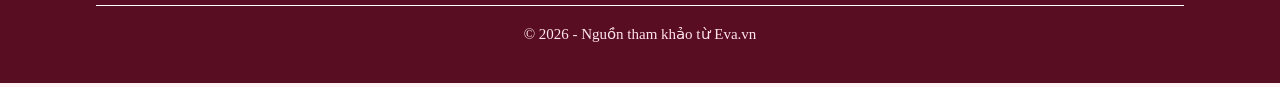
==== commit 379817d5: "Update header title and content in lienhe.html" ====
--- a/webcon/lienhe.html
+++ b/webcon/lienhe.html
@@ -10,7 +10,7 @@
 
     <header>
         <div class="headertext">
-            <h1>HUYỀN THOẠI THẤT TỊCH</h1>
+            <h1>GIỚI THIỆU LỄ THẤT TÍCH | Ngưu Lang Chức Nữ</h1>
             <p>Đặt hàng ngay!!!</p>
         </div>
         <div class="header1">
@@ -80,4 +80,4 @@
         </div>
     </footer>
 </body>
-</html>+</html>
